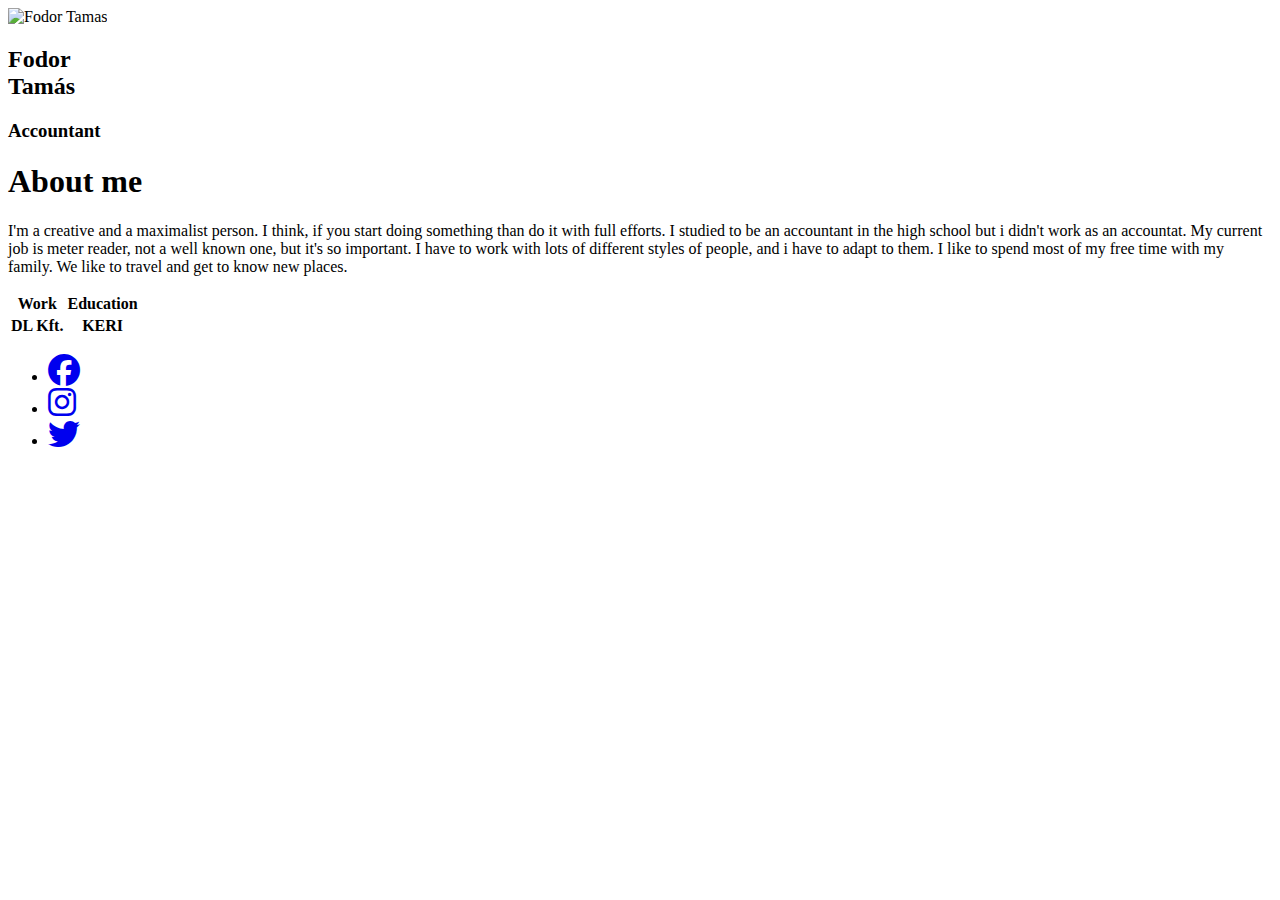
==== aboutme.html @ 40e5d5c8 "add aboutme.html" ====
<!DOCTYPE html>
<html>
<head>
    <meta charset="UTF-8">
    <meta name="viewport" content="width=device-width, initial-scale=1.0">
    <link rel="stylesheet" type="text/css" href="aboutme.css">
    <link rel="stylesheet" 
href="https://cdnjs.cloudflare.com/ajax/libs/font-awesome/6.3.0/css/all.min.css">
    <link rel="preconnect" href="https://fonts.googleapis.com">
    <link rel="preconnect" href="https://fonts.gstatic.com" crossorigin>
    <link href="https://fonts.googleapis.com/css2?family=Acme&display=swap" rel="stylesheet">
    <title>Fodor Tamas about me</title>
</head>
<body>
    <div class="content">
        <div class="left-container">
            <div class="card">
                <div class="profile-picture">
                    <img src="feketeing.jpg" alt="Fodor Tamas">
                </div>
                <h2>Fodor<br>Tamás</h2>
                <h3>Accountant</h3>
            </div>    
        </div>
        <div class="right-container">
            <h1>About me</h1>
            <div class="about-text">
                <p>I'm a creative and a maximalist person. I think, if you start doing something than do it with full efforts. I studied to be an accountant in the high school but i didn't work as an accountat. My current job is meter reader, not a well known one, but it's so important. I have to work with lots of different styles of people, and i have to adapt to them. I like to spend most of my free time with my family. We like to travel and get to know new places.</p>
            </div>
            <table>
                <tr>
                    <th>Work</th>
                    <th>Education</th>
                </tr>
                <tr>
                    <th>DL Kft.</th>
                    <th>KERI</th>
                </tr>
            </table>
            <ul class="links">
                <li><a href="https://www.facebook.com/tamas.fodor.9822" target="_blank"><i class="fa-brands fa-facebook fa-2x"></i></a></li>
                <li><a href="https://www.instagram.com/fodor.tom/" target="_blank"><i class="fa-brands fa-instagram fa-2x"></i></a></li>
                <li><a href="https://twitter.com/DoublePower11" target="_blank"><i class="fa-brands fa-twitter fa-2x"></i></a></li>
            </ul>
        </div>
    </div>      
</body>
</html>
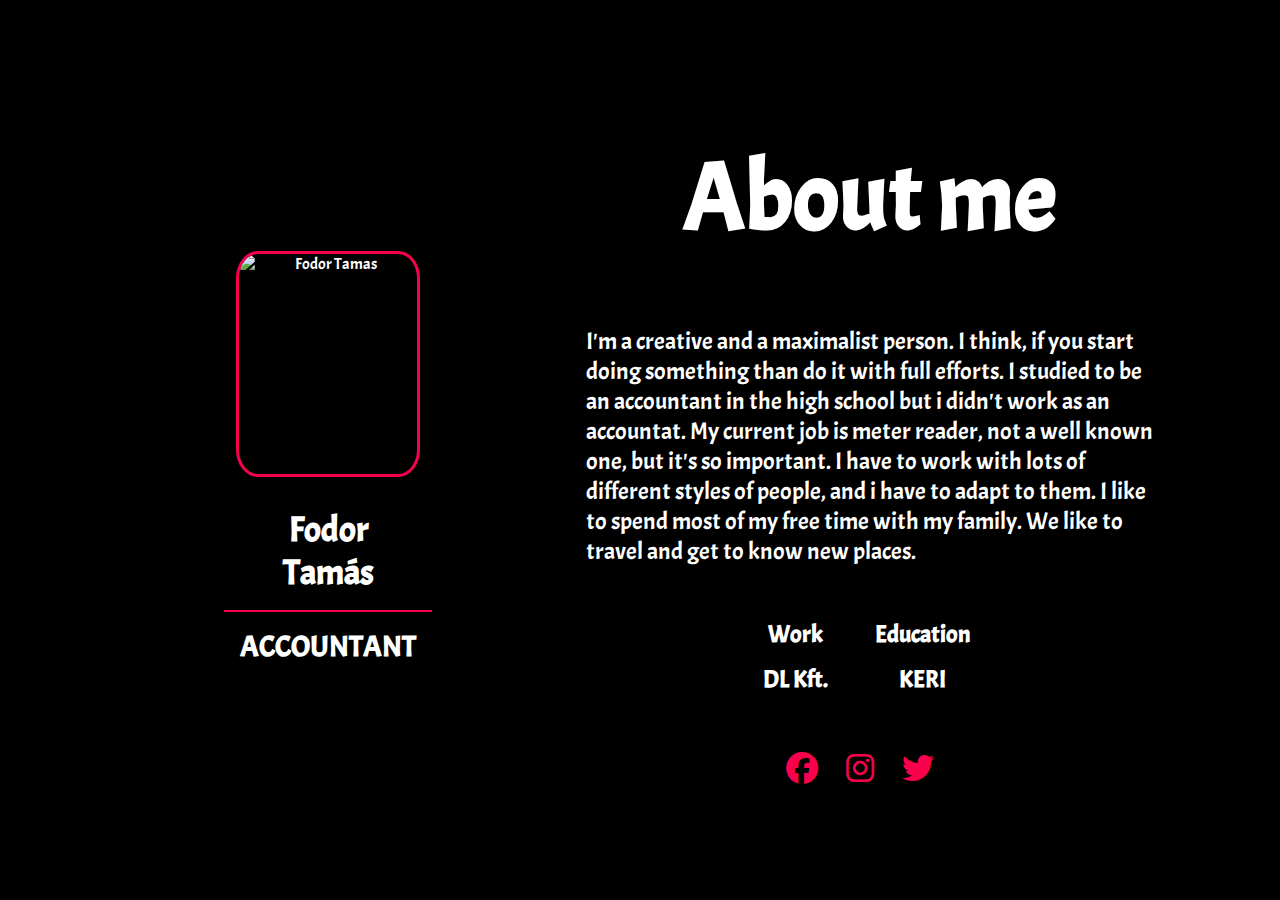
==== commit 9fe7dd40: "add aboutme.html" ====
--- a/aboutme.html
+++ b/aboutme.html
@@ -1,5 +1,5 @@
 <!DOCTYPE html>
-<html>
+<html lang="en">
 <head>
     <meta charset="UTF-8">
     <meta name="viewport" content="width=device-width, initial-scale=1.0">
--- a/aboutme.css
+++ b/aboutme.css
@@ -0,0 +1,165 @@
+* {
+    margin: 0;
+    padding: 0;
+    box-sizing: border-box;
+}
+
+body {
+    font-family: 'Acme', sans-serif;
+    background-color: black;
+}
+
+.content {
+    display: flex;
+    flex-wrap: wrap;
+    height: 100vh;
+}
+
+.content > *{
+    width: 100%;
+    padding: 1rem;
+}
+
+@media (min-width:768px) {
+    .content > * {
+        width: 50%;
+    }
+}
+
+.left-container {
+    display: flex;
+    flex-direction: column;
+    background-color: black;
+    align-items: center;
+    justify-content: center;
+    margin-right: -90px;
+}
+
+.profile-picture {
+    width: 200px;
+    height: 250px;
+    display: flex;
+    justify-content: center;
+    margin: 0 auto;
+    padding: 0.5rem;
+}
+
+.profile-picture img {
+    display: block;
+    width: 200px;
+    border-radius: 12%;
+    overflow: hidden;
+}
+
+img {
+    margin-bottom: 0.5rem;
+    transition: all 0.5s ease-in-out;
+    border: 3px solid #f9004d;
+    padding: 0;
+    justify-content: center;
+}
+
+img:hover {
+    transform: translateY(-25%);
+}
+
+.card {
+    background-color: black;
+    color: white;
+    justify-content: center;
+    align-items: center;
+    text-align: center;
+    padding: 4rem 4rem 2.5rem 5rem;
+}
+
+.card h2 {
+    font-size: 2.2rem;
+    padding: 1rem;
+    line-height: 1.2;
+    border-bottom: 2px solid #f9004d;
+}
+
+.card h3 {
+    padding: 1rem;
+    text-transform: uppercase;
+    font-size: 1.8rem;
+}
+
+.links {
+    background-color: black;
+    display: flex;
+    justify-content: center;
+    align-items: center;
+    padding: 0.8rem;
+    width: 200px;
+    height: 85px;
+    margin-right: 20px;
+}
+
+
+.links, li:hover {
+    background: black;
+}
+
+a, i {
+    transition: all 0.2s linear;
+}
+
+a:hover i {
+    transform: scale(1.7);
+    color: white;
+}
+
+i {
+    color: #f9004d;
+}
+
+ul {
+    list-style-type: none;
+}
+
+li {
+    display: inline-flex;
+    width: 50px;
+    height: 50px;
+    justify-content: center;
+    align-items: center;
+    padding: 0.2rem;
+    margin: 0 0.5rem;
+    font-size: 1rem;
+    border-radius: 50%;
+    background-color: black;
+    color: black;
+    transition: all 0.3s ease-in-out;
+}
+
+.right-container {
+    background-color: black;
+    color: white;
+    justify-content: center;
+    align-items: center;
+    display: flex;
+    flex-direction: column;
+}
+
+h1 {
+    font-size: 6rem;
+    padding: 3rem;
+}
+
+p {
+    font-size: 1.5rem;
+    padding: 20px;
+}
+
+table {
+    padding: 1.1rem;
+    border-spacing: 15px;
+    text-align: center;
+    width: 50%;
+}
+
+th {
+    text-align: center;
+    font-size: 1.5rem;
+}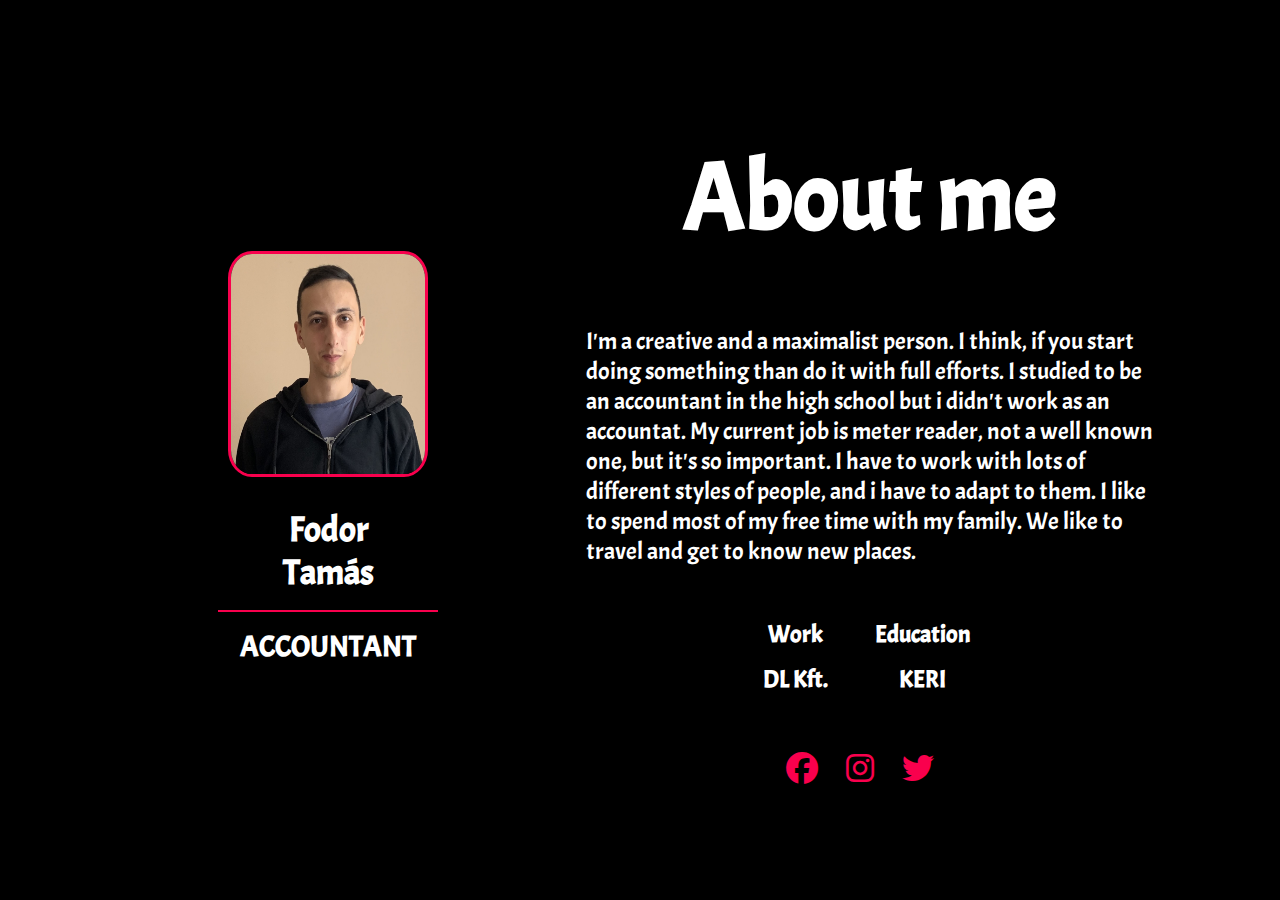
==== commit 67d22ebc: "aboutme.css" ====
--- a/aboutme.html
+++ b/aboutme.html
@@ -16,7 +16,7 @@
         <div class="left-container">
             <div class="card">
                 <div class="profile-picture">
-                    <img src="feketeing.jpg" alt="Fodor Tamas">
+                    <img src="me.jpg" alt="Fodor Tamas">
                 </div>
                 <h2>Fodor<br>Tamás</h2>
                 <h3>Accountant</h3>
--- a/aboutme.css
+++ b/aboutme.css
@@ -36,7 +36,7 @@
 }
 
 .profile-picture {
-    width: 200px;
+    width: 220px;
     height: 250px;
     display: flex;
     justify-content: center;
